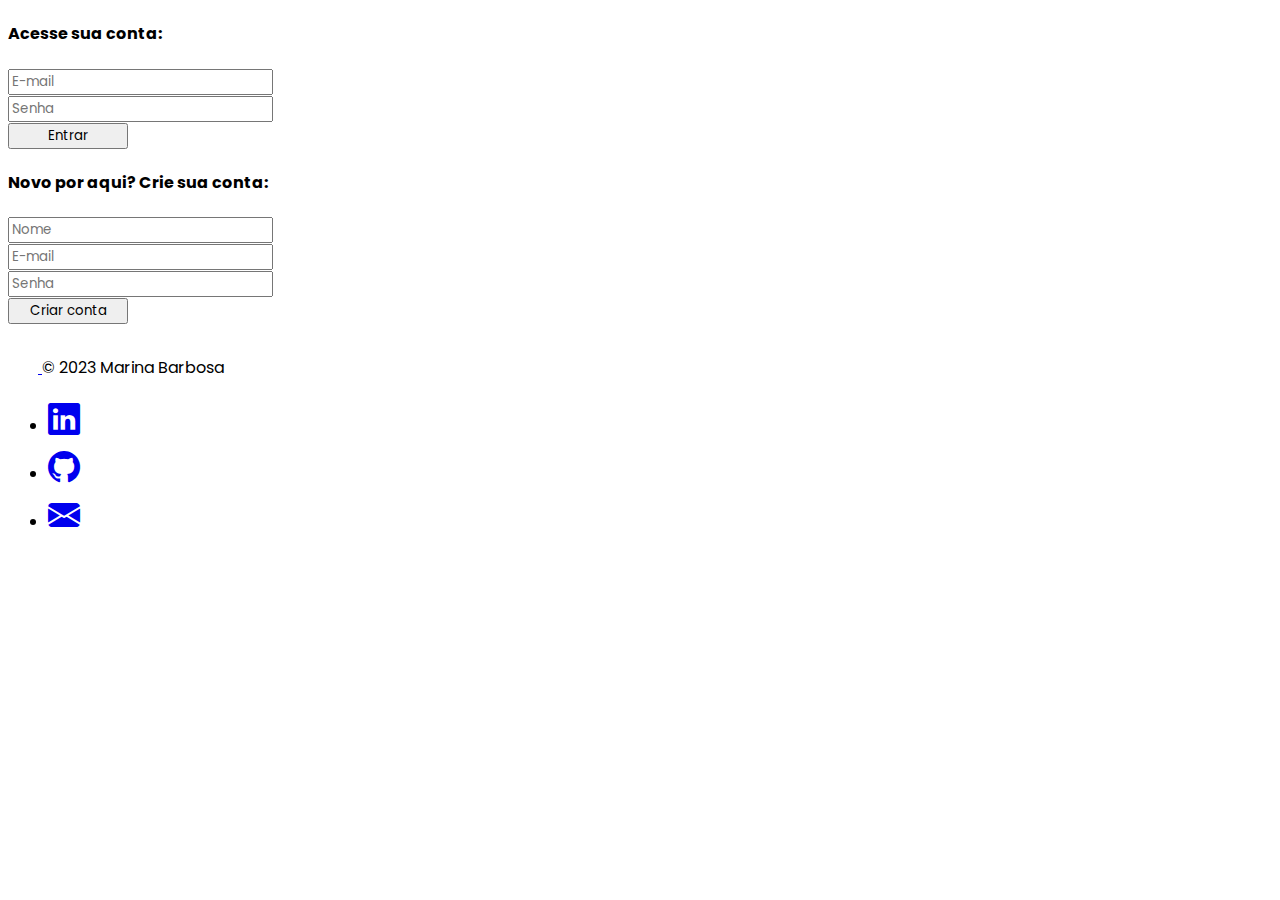
==== index.html @ 3233a224 "first commit" ====
<!doctype html>
<html lang="pt-br">

<head>
    <meta charset="utf-8">
    <meta name="viewport" content="width=device-width, initial-scale=1">
    <link rel="shortcut icon" href="./assets/favicon-task.png" type="image/x-icon">
    <title>Home</title>

    <link href="https://cdn.jsdelivr.net/npm/bootstrap@5.3.2/dist/css/bootstrap.min.css" rel="stylesheet"
        integrity="sha384-T3c6CoIi6uLrA9TneNEoa7RxnatzjcDSCmG1MXxSR1GAsXEV/Dwwykc2MPK8M2HN" crossorigin="anonymous">
    <link rel="stylesheet" href="https://cdn.jsdelivr.net/npm/bootstrap-icons@1.11.1/font/bootstrap-icons.css">

    <link rel="stylesheet" href="styles/style.css">
    <script src="scripts/main.js"></script>    
    
</head>

<body>    

    <main class="vh-100 d-flex flex-column justify-content-between">


        <div class="d-flex align-items-center h-100 mx-auto">            

            <div class="col-12 col-lg-6">
                <div id="forms-home" class="">

                    <!-- LOGIN -->
                    <div id="login" class="mb-5">
                        <h4 class="py-3">Acesse sua conta:</h4>
                        <div class="mb-3">
                            <input type="email" class="form-control" id="loginEmail" placeholder="E-mail">
                        </div>
                        <div class="mb-3">
                            <input type="password" class="form-control" id="loginPassword" placeholder="Senha">
                        </div>
                        <button id="signInButton" class="btn btn-primary btn-custom">Entrar</button>
                    </div>

                    <!-- SIGN UP -->
                    <div id="signUp">
                        <h4 class="py-3">Novo por aqui? Crie sua conta:</h4>
                        <div class="mb-3">
                            <input type="text" class="form-control" id="signupName" placeholder="Nome">
                        </div>
                        <div class="mb-3">
                            <input type="email" class="form-control" id="signupEmail" placeholder="E-mail">
                        </div>
                        <div class="mb-3">
                            <input type="password" class="form-control" id="signupPassword" placeholder="Senha">
                        </div>
                        <button id="signUpButton" class="btn btn-primary btn-custom">Criar conta</button>
                    </div>

                </div>
            </div>

            <!-- IMG -->
            <div id="img" class="col-12 col-lg-6">
                <img class="img-fluid" src="./assets/todolist-storyset.gif" alt="" srcset="">
            </div>

        </div>


        <!-- FOOTER -->
        <div class="container">
            <footer class="d-flex flex-wrap justify-content-between align-items-center py-3 mt-4 border-top">
                <div class="col-md-4 d-flex align-items-center">
                    <a href="/" class="mb- me-2 mb-md-0 text-body-secondary text-decoration-none lh-1">
                        <svg class="bi" width="30" height="24">
                            <use xlink:href="#bootstrap" />
                        </svg>
                    </a>
                    <span class="mb- mb-md-0 text-body-secondary">&copy; 2023 Marina Barbosa</span>
                </div>

                <ul class="nav col-md-4 justify-content-end list-unstyled d-flex">
                    <li class="ms-3"><a class="text-body-secondary"
                            href="https://www.linkedin.com/in/marina-barbosa-exp/" target="_blank"><i
                                class="bi bi-linkedin" style="font-size: 2em;"></i></a></li>
                    <li class="ms-3"><a class="text-body-secondary" href="https://github.com/marina-barbosa"
                            target="_blank"><i class="bi bi-github" style="font-size: 2em;"></i></a></li>
                    <li class="ms-3"><a class="text-body-secondary" href="mailto:marinabarbosa.exp@gmail.com"
                            target="_blank"><i class="bi bi-envelope-fill" style="font-size: 2em;"></i></a></li>
                </ul>
            </footer>
        </div>

    </main>

    <script src="https://cdn.jsdelivr.net/npm/bootstrap@5.3.2/dist/js/bootstrap.bundle.min.js"
        integrity="sha384-C6RzsynM9kWDrMNeT87bh95OGNyZPhcTNXj1NW7RuBCsyN/o0jlpcV8Qyq46cDfL"
        crossorigin="anonymous"></script>


</body>

</html>
---- styles/style.css ----
@import url('https://fonts.googleapis.com/css2?family=Poppins:wght@400;600;700;800&display=swap');

* {
    font-family: 'Poppins', 'Arial', sans-serif;
}


:root {
    --pana: #ff725e;
    --pana-l: #fff1ef;
    --cinza-l: #edf2f7;
    --branco: #fff;

    --laranja: #fc6520;    
    --cinza: #333;
    --preto: #1b1b1b;
    --laranja-l: #ffe7d0;

    /* --azul: primary */
    --verde: #49c7a1;
    --vermelho: #b83b5e;

    --amarelo: #FAD961;
    --laranja-d: #F76B1C;    
}

#forms-home {
    width: 80%;
    max-width: 100%;
}

.btn-custom {
    width: 120px;
}

#task-manager,
#my-table {
    width: 60%;
}

.open-modal {
    cursor: pointer;
}

.btn-custom-b {
    width: 200px;
}
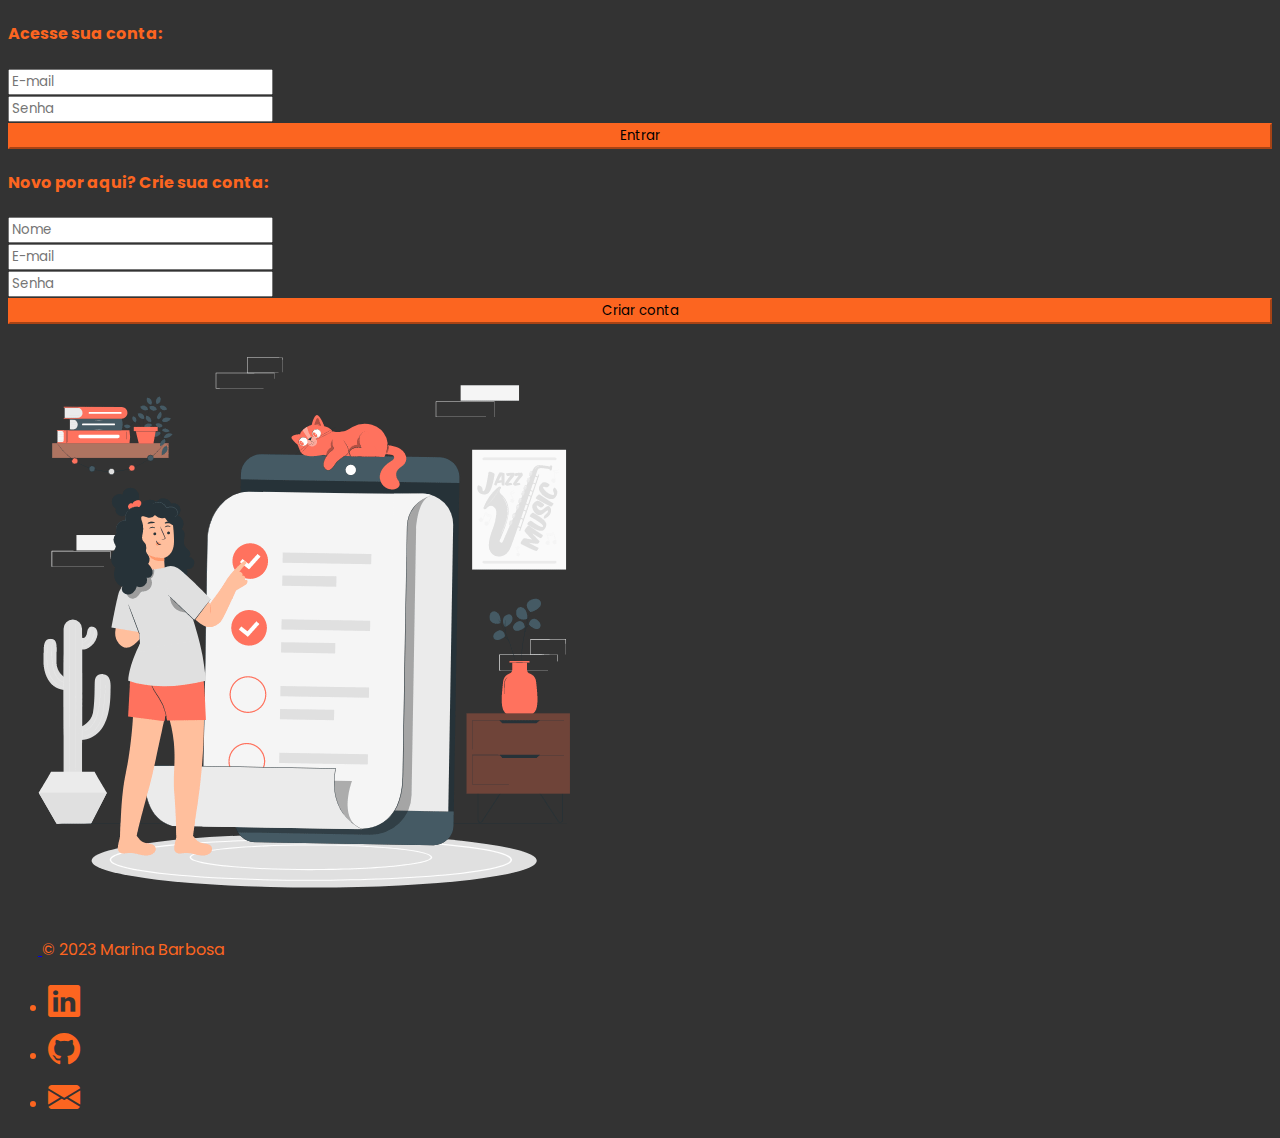
==== commit 7ce65d0c: "fix bug and add some styles" ====
--- a/index.html
+++ b/index.html
@@ -12,19 +12,20 @@
     <link rel="stylesheet" href="https://cdn.jsdelivr.net/npm/bootstrap-icons@1.11.1/font/bootstrap-icons.css">
 
     <link rel="stylesheet" href="styles/style.css">
+    <link rel="stylesheet" href="styles/home.css">
     <script src="scripts/main.js"></script>    
     
 </head>
 
 <body>    
 
-    <main class="vh-100 d-flex flex-column justify-content-between">
+    <main class="vh-100 d-flex flex-column ">
 
 
-        <div class="d-flex align-items-center h-100 mx-auto">            
+        <div class="d-flex align-items-center h-100 home">            
 
-            <div class="col-12 col-lg-6">
-                <div id="forms-home" class="">
+            <div class="col-12 col-lg-6 d-flex flex-column align-items-center">
+                <div id="forms-home" class="w-40">
 
                     <!-- LOGIN -->
                     <div id="login" class="mb-5">
@@ -57,32 +58,32 @@
             </div>
 
             <!-- IMG -->
-            <div id="img" class="col-12 col-lg-6">
-                <img class="img-fluid" src="./assets/todolist-storyset.gif" alt="" srcset="">
+            <div id="img" class="col-12 col-lg-6 d-flex">
+                <img class="img-fluid" src="./assets/todolist-storyset-dark-600.gif" alt="" srcset="">
             </div>
 
         </div>
 
 
         <!-- FOOTER -->
-        <div class="container">
-            <footer class="d-flex flex-wrap justify-content-between align-items-center py-3 mt-4 border-top">
-                <div class="col-md-4 d-flex align-items-center">
-                    <a href="/" class="mb- me-2 mb-md-0 text-body-secondary text-decoration-none lh-1">
+        <div class="container d-flex justify-content-center">
+            <footer class="d-flex flex-wrap justify-content-between align-items-center py-3 mt-4 border-top col-10 col-md-11 col-lxx-6">
+                <div class="col-md-4 d-flex">
+                    <a href="/" class="mb-md-0 text-body-secondary text-decoration-none lh-1">
                         <svg class="bi" width="30" height="24">
                             <use xlink:href="#bootstrap" />
                         </svg>
                     </a>
-                    <span class="mb- mb-md-0 text-body-secondary">&copy; 2023 Marina Barbosa</span>
+                    <span class="mb-md-0 text-body-secondary rights">&copy; 2023 Marina Barbosa</span>
                 </div>
 
-                <ul class="nav col-md-4 justify-content-end list-unstyled d-flex">
-                    <li class="ms-3"><a class="text-body-secondary"
+                <ul class="nav col-md-4  justify-content-end list-unstyled d-flex">
+                    <li class=""><a class="text-body-secondary"
                             href="https://www.linkedin.com/in/marina-barbosa-exp/" target="_blank"><i
                                 class="bi bi-linkedin" style="font-size: 2em;"></i></a></li>
                     <li class="ms-3"><a class="text-body-secondary" href="https://github.com/marina-barbosa"
                             target="_blank"><i class="bi bi-github" style="font-size: 2em;"></i></a></li>
-                    <li class="ms-3"><a class="text-body-secondary" href="mailto:marinabarbosa.exp@gmail.com"
+                    <li class="ms-3 me-3"><a class="text-body-secondary" href="mailto:marinabarbosa.exp@gmail.com"
                             target="_blank"><i class="bi bi-envelope-fill" style="font-size: 2em;"></i></a></li>
                 </ul>
             </footer>
--- a/styles/style.css
+++ b/styles/style.css
@@ -23,26 +23,4 @@
 
     --amarelo: #FAD961;
     --laranja-d: #F76B1C;    
-}
-
-#forms-home {
-    width: 80%;
-    max-width: 100%;
-}
-
-.btn-custom {
-    width: 120px;
-}
-
-#task-manager,
-#my-table {
-    width: 60%;
-}
-
-.open-modal {
-    cursor: pointer;
-}
-
-.btn-custom-b {
-    width: 200px;
 }--- a/styles/home.css
+++ b/styles/home.css
@@ -0,0 +1,49 @@
+body {
+    background: var(--cinza);
+    color: var(--laranja);
+}
+
+/* .home {
+    padding-left: 15rem;
+    padding-right: 15rem;
+} */
+
+#signUpButton,
+#signInButton {
+    width: 100%;
+}
+
+.btn-custom {
+    background-color: var(--laranja);
+    border-color: var(--laranja);
+}
+
+.btn-custom:hover {
+    background-color: var(--pana);
+    border-color: var(--laranja-l);
+}
+
+.bi,
+.rights {
+    color: var(--laranja) !important;
+}
+
+
+
+@media screen and (max-width: 990px) {
+    #img {
+        display: none !important;        
+    }
+}
+
+@media screen and (min-width: 990px) and (max-width: 1350px) {
+    #img {
+        padding-right: 5rem !important;
+    }
+}
+
+@media screen and (min-width: 1351px) {    
+    #forms-home {
+        padding-left: 15% !important;
+    }
+}
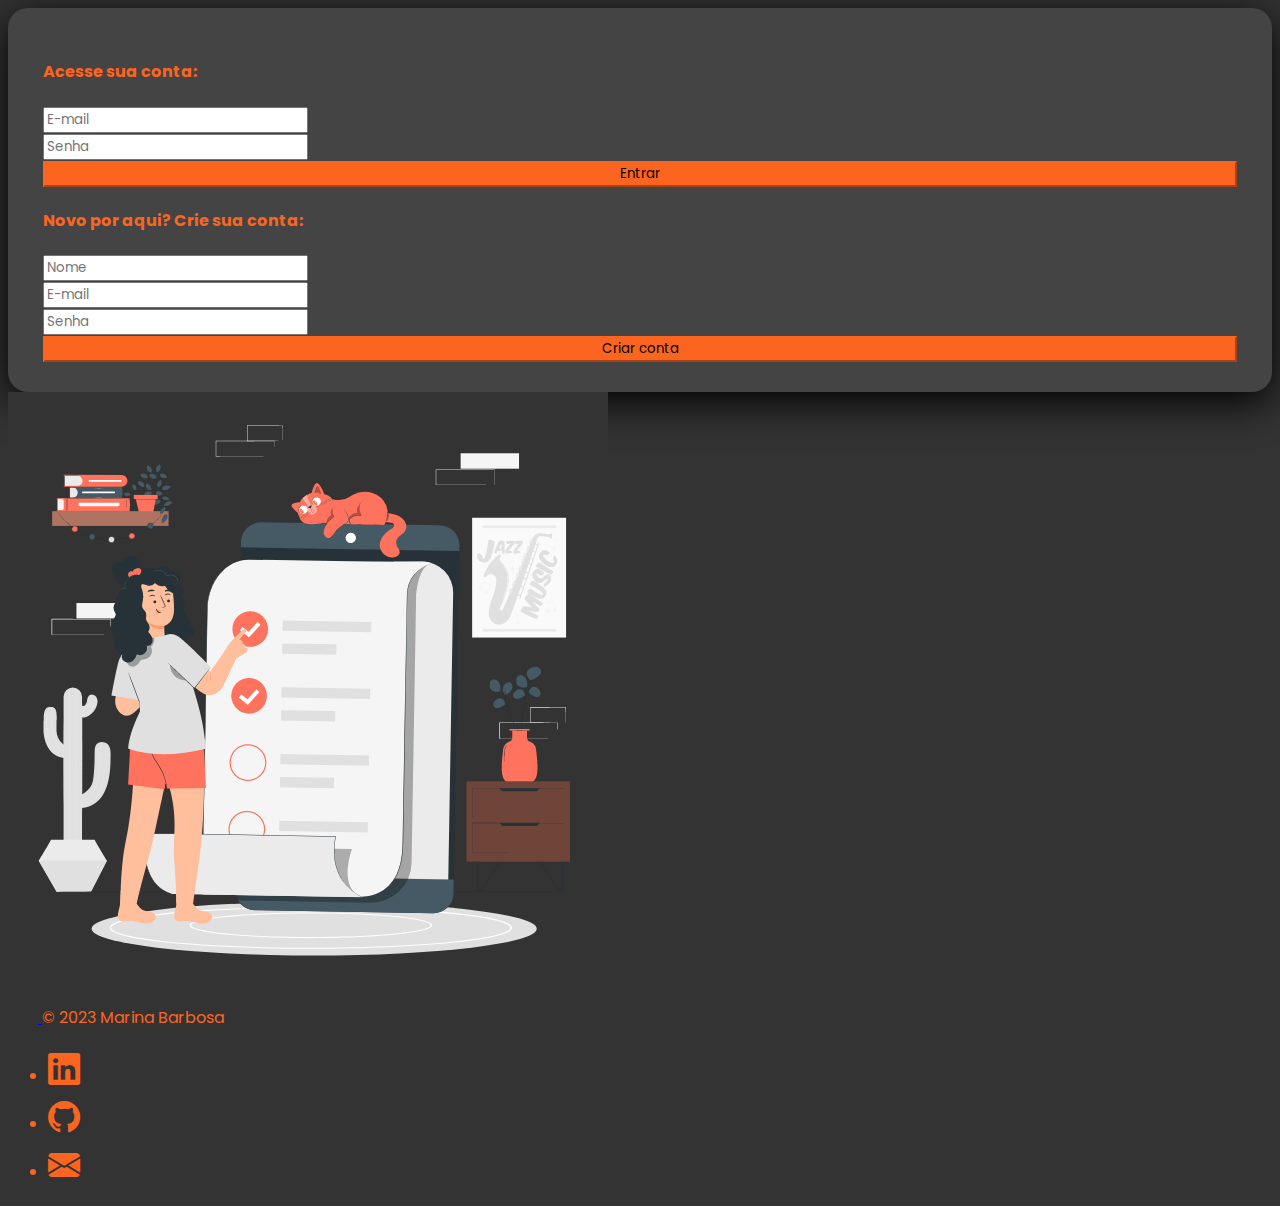
==== commit 2f24ca3a: "stryle: card login" ====
--- a/index.html
+++ b/index.html
@@ -25,35 +25,34 @@
         <div class="d-flex align-items-center h-100 home">            
 
             <div class="col-12 col-lg-6 d-flex flex-column align-items-center">
-                <div id="forms-home" class="w-40">
-
-                    <!-- LOGIN -->
-                    <div id="login" class="mb-5">
-                        <h4 class="py-3">Acesse sua conta:</h4>
-                        <div class="mb-3">
-                            <input type="email" class="form-control" id="loginEmail" placeholder="E-mail">
+                <div class="card-login">
+                    <div id="forms-home" class="w-40">
+                        <!-- LOGIN -->
+                        <div id="login" class="mb-5">
+                            <h4 class="pb-3">Acesse sua conta:</h4>
+                            <div class="mb-3">
+                                <input type="email" class="form-control" id="loginEmail" placeholder="E-mail">
+                            </div>
+                            <div class="mb-3">
+                                <input type="password" class="form-control" id="loginPassword" placeholder="Senha">
+                            </div>
+                            <button id="signInButton" class="btn btn-primary btn-custom">Entrar</button>
                         </div>
-                        <div class="mb-3">
-                            <input type="password" class="form-control" id="loginPassword" placeholder="Senha">
+                        <!-- SIGN UP -->
+                        <div id="signUp">
+                            <h4 class="py-3">Novo por aqui? Crie sua conta:</h4>
+                            <div class="mb-3">
+                                <input type="text" class="form-control" id="signupName" placeholder="Nome">
+                            </div>
+                            <div class="mb-3">
+                                <input type="email" class="form-control" id="signupEmail" placeholder="E-mail">
+                            </div>
+                            <div class="mb-3">
+                                <input type="password" class="form-control" id="signupPassword" placeholder="Senha">
+                            </div>
+                            <button id="signUpButton" class="btn btn-primary btn-custom">Criar conta</button>
                         </div>
-                        <button id="signInButton" class="btn btn-primary btn-custom">Entrar</button>
                     </div>
-
-                    <!-- SIGN UP -->
-                    <div id="signUp">
-                        <h4 class="py-3">Novo por aqui? Crie sua conta:</h4>
-                        <div class="mb-3">
-                            <input type="text" class="form-control" id="signupName" placeholder="Nome">
-                        </div>
-                        <div class="mb-3">
-                            <input type="email" class="form-control" id="signupEmail" placeholder="E-mail">
-                        </div>
-                        <div class="mb-3">
-                            <input type="password" class="form-control" id="signupPassword" placeholder="Senha">
-                        </div>
-                        <button id="signUpButton" class="btn btn-primary btn-custom">Criar conta</button>
-                    </div>
-
                 </div>
             </div>
 
--- a/styles/home.css
+++ b/styles/home.css
@@ -28,6 +28,13 @@
     color: var(--laranja) !important;
 }
 
+.card-login {
+    background-color: #444;
+    padding: 30px 35px;
+    border-radius: 20px;
+    box-shadow: 0px 10px 40px #000000;
+}
+
 
 
 @media screen and (max-width: 990px) {
@@ -43,7 +50,7 @@
 }
 
 @media screen and (min-width: 1351px) {    
-    #forms-home {
-        padding-left: 15% !important;
+    .card-login {
+        margin-left: 25% !important;
     }
 }
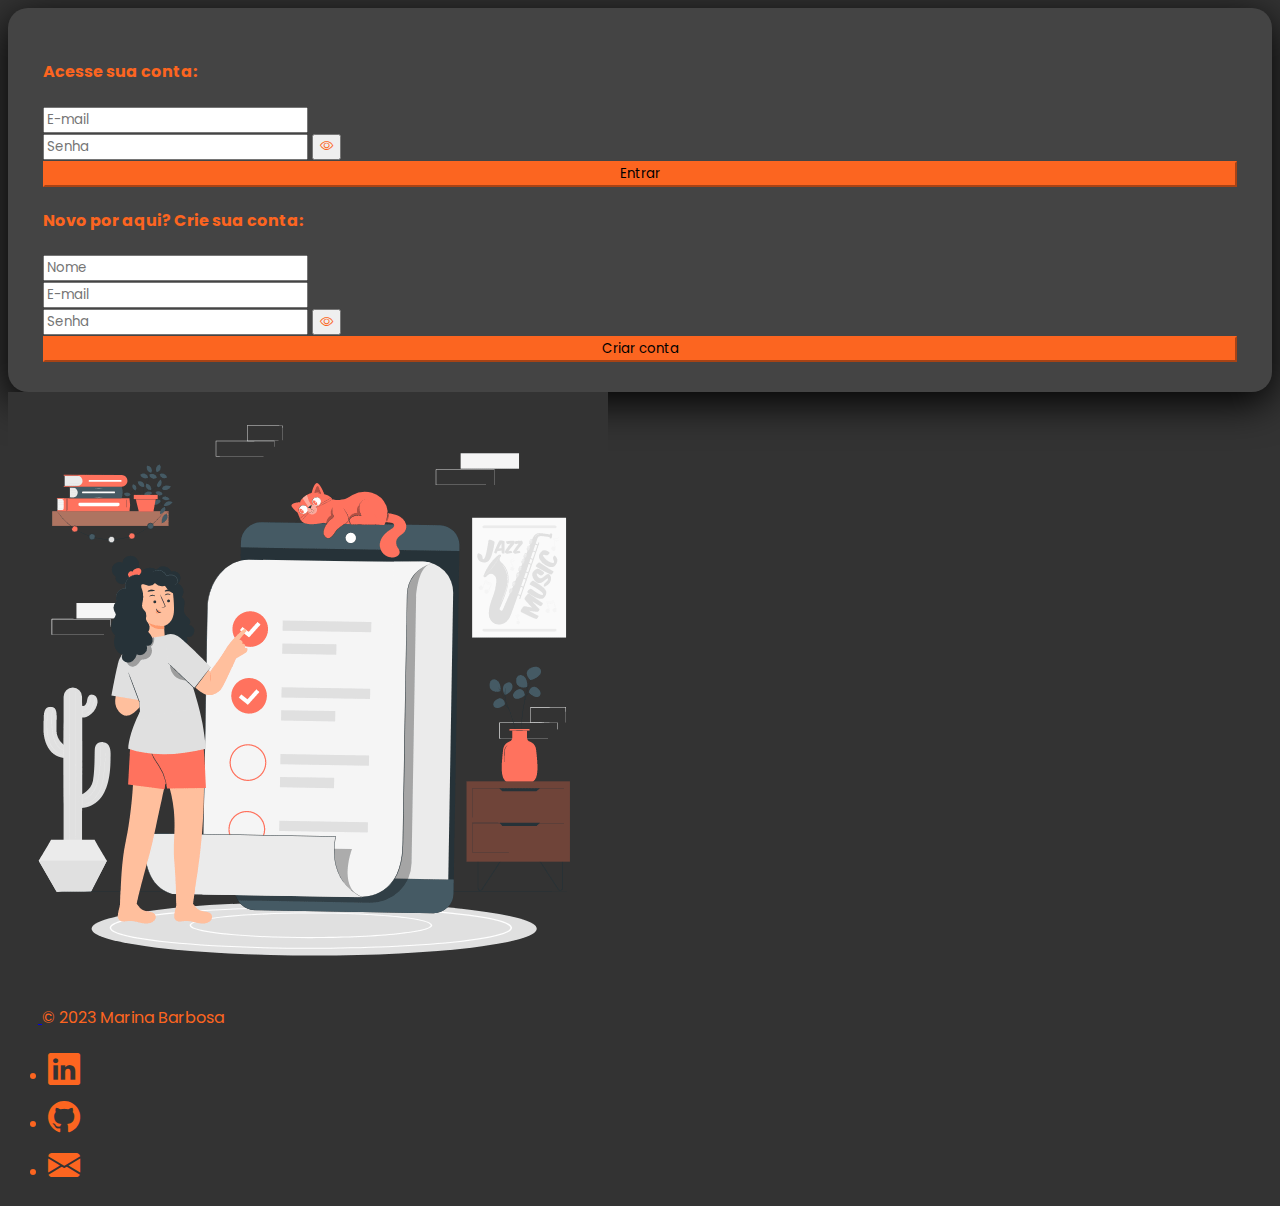
==== commit 635f4f77: "feat: bi bi eye" ====
--- a/index.html
+++ b/index.html
@@ -19,7 +19,7 @@
 
 <body>    
 
-    <main class="vh-100 d-flex flex-column ">
+    <main class="vh-100 d-flex flex-column mx-auto">
 
 
         <div class="d-flex align-items-center h-100 home">            
@@ -33,10 +33,11 @@
                             <div class="mb-3">
                                 <input type="email" class="form-control" id="loginEmail" placeholder="E-mail">
                             </div>
-                            <div class="mb-3">
+                            <div class="input-group mb-3">
                                 <input type="password" class="form-control" id="loginPassword" placeholder="Senha">
+                                <button class="btn btn-outline-light bi bi-eye toggle-password-btn" type="button"></button>
                             </div>
-                            <button id="signInButton" class="btn btn-primary btn-custom">Entrar</button>
+                            <button id="signInButton" class="btn btn-outline-light btn-custom">Entrar</button>
                         </div>
                         <!-- SIGN UP -->
                         <div id="signUp">
@@ -47,8 +48,9 @@
                             <div class="mb-3">
                                 <input type="email" class="form-control" id="signupEmail" placeholder="E-mail">
                             </div>
-                            <div class="mb-3">
+                            <div class="input-group mb-3">
                                 <input type="password" class="form-control" id="signupPassword" placeholder="Senha">
+                                <button class="btn btn-outline-light bi bi-eye toggle-password-btn" type="button"></button>
                             </div>
                             <button id="signUpButton" class="btn btn-primary btn-custom">Criar conta</button>
                         </div>
--- a/styles/style.css
+++ b/styles/style.css
@@ -16,10 +16,11 @@
     --cinza: #333;
     --preto: #1b1b1b;
     --laranja-l: #ffe7d0;
-
-    /* --azul: primary */
-    --verde: #49c7a1;
-    --vermelho: #b83b5e;
+    
+    --verde: #1d926f;
+    --verde-l: #49c7a1;
+    --vermelho: #b9383f;
+    --vermelho-l: #ca7579;
 
     --amarelo: #FAD961;
     --laranja-d: #F76B1C;    
--- a/styles/home.css
+++ b/styles/home.css
@@ -1,6 +1,10 @@
-body {
+body {    
     background: var(--cinza);
     color: var(--laranja);
+}
+
+main{
+    max-width: 1981px;
 }
 
 /* .home {
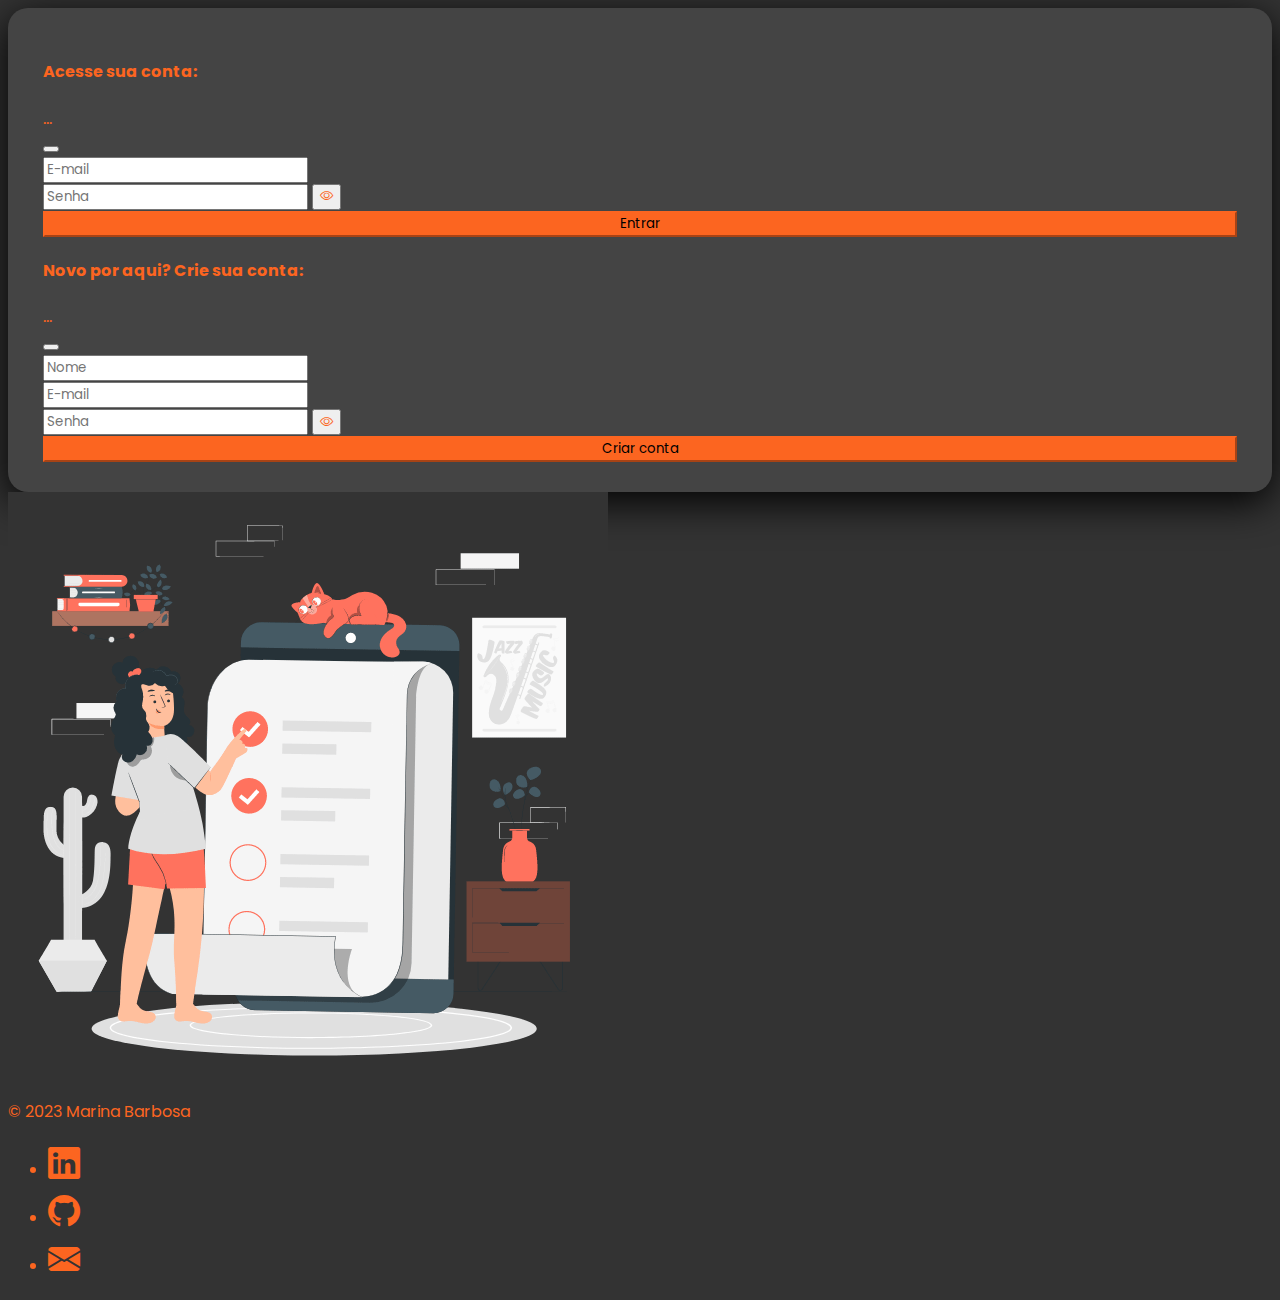
==== commit 2dfe3bbd: "feat: login validation" ====
--- a/index.html
+++ b/index.html
@@ -2,99 +2,110 @@
 <html lang="pt-br">
 
 <head>
-    <meta charset="utf-8">
-    <meta name="viewport" content="width=device-width, initial-scale=1">
-    <link rel="shortcut icon" href="./assets/favicon-task.png" type="image/x-icon">
-    <title>Home</title>
+  <meta charset="utf-8">
+  <meta name="viewport" content="width=device-width, initial-scale=1">
+  <link rel="shortcut icon" href="./assets/favicon-task.png" type="image/x-icon">
+  <title>Home</title>
 
-    <link href="https://cdn.jsdelivr.net/npm/bootstrap@5.3.2/dist/css/bootstrap.min.css" rel="stylesheet"
-        integrity="sha384-T3c6CoIi6uLrA9TneNEoa7RxnatzjcDSCmG1MXxSR1GAsXEV/Dwwykc2MPK8M2HN" crossorigin="anonymous">
-    <link rel="stylesheet" href="https://cdn.jsdelivr.net/npm/bootstrap-icons@1.11.1/font/bootstrap-icons.css">
+  <link href="https://cdn.jsdelivr.net/npm/bootstrap@5.3.2/dist/css/bootstrap.min.css" rel="stylesheet"
+    integrity="sha384-T3c6CoIi6uLrA9TneNEoa7RxnatzjcDSCmG1MXxSR1GAsXEV/Dwwykc2MPK8M2HN" crossorigin="anonymous">
+  <link rel="stylesheet" href="https://cdn.jsdelivr.net/npm/bootstrap-icons@1.11.1/font/bootstrap-icons.css">
 
-    <link rel="stylesheet" href="styles/style.css">
-    <link rel="stylesheet" href="styles/home.css">
-    <script src="scripts/main.js"></script>    
-    
+  <link rel="stylesheet" href="styles/style.css">
+  <link rel="stylesheet" href="styles/home.css">
+
 </head>
 
-<body>    
+<body>
 
-    <main class="vh-100 d-flex flex-column mx-auto">
+  <main class="vh-100 d-flex flex-column mx-auto">
 
 
-        <div class="d-flex align-items-center h-100 home">            
+    <div class="d-flex align-items-center h-100 home">
 
-            <div class="col-12 col-lg-6 d-flex flex-column align-items-center">
-                <div class="card-login">
-                    <div id="forms-home" class="w-40">
-                        <!-- LOGIN -->
-                        <div id="login" class="mb-5">
-                            <h4 class="pb-3">Acesse sua conta:</h4>
-                            <div class="mb-3">
-                                <input type="email" class="form-control" id="loginEmail" placeholder="E-mail">
-                            </div>
-                            <div class="input-group mb-3">
-                                <input type="password" class="form-control" id="loginPassword" placeholder="Senha">
-                                <button class="btn btn-outline-light bi bi-eye toggle-password-btn" type="button"></button>
-                            </div>
-                            <button id="signInButton" class="btn btn-outline-light btn-custom">Entrar</button>
-                        </div>
-                        <!-- SIGN UP -->
-                        <div id="signUp">
-                            <h4 class="py-3">Novo por aqui? Crie sua conta:</h4>
-                            <div class="mb-3">
-                                <input type="text" class="form-control" id="signupName" placeholder="Nome">
-                            </div>
-                            <div class="mb-3">
-                                <input type="email" class="form-control" id="signupEmail" placeholder="E-mail">
-                            </div>
-                            <div class="input-group mb-3">
-                                <input type="password" class="form-control" id="signupPassword" placeholder="Senha">
-                                <button class="btn btn-outline-light bi bi-eye toggle-password-btn" type="button"></button>
-                            </div>
-                            <button id="signUpButton" class="btn btn-primary btn-custom">Criar conta</button>
-                        </div>
-                    </div>
-                </div>
+      <div class="col-12 col-lg-6 d-flex flex-column align-items-center">
+        <div class="card-login">
+          <div id="forms-home" class="w-40">
+            <!-- LOGIN -->
+            <div id="login" class="mb-5">
+              <h4 class="pb-3">Acesse sua conta:</h4>
+
+              <div id="feedbackSignIn" class="d-none alert alert-dismissible" role="alert">
+                <div>...</div>
+                <button type="button" class="btn-close" data-bs-dismiss="alert" aria-label="Close"></button>
+              </div>
+
+              <div class="mb-3">
+                <input type="email" class="form-control" id="loginEmail" placeholder="E-mail">
+              </div>
+              <div class="input-group mb-3">
+                <input type="password" class="form-control" id="loginPassword" placeholder="Senha">
+                <button class="btn btn-outline-light bi bi-eye toggle-password-btn" type="button"></button>
+              </div>
+              <button id="signInButton" class="btn btn-outline-light btn-custom">Entrar</button>
             </div>
+            <!-- SIGN UP -->
+            <div id="signUp">
+              <h4 class="py-3">Novo por aqui? Crie sua conta:</h4>
 
-            <!-- IMG -->
-            <div id="img" class="col-12 col-lg-6 d-flex">
-                <img class="img-fluid" src="./assets/todolist-storyset-dark-600.gif" alt="" srcset="">
+              <div id="msgFeedback" class="d-none alert alert-dismissible" role="alert">
+                <div>...</div>
+                <button type="button" class="btn-close" data-bs-dismiss="alert" aria-label="Close"></button>
+              </div>
+
+              <div class="mb-3">
+                <input type="text" class="form-control" id="signupName" placeholder="Nome">
+
+              </div>
+              <div class="mb-3">
+                <input type="email" class="form-control" id="signupEmail" placeholder="E-mail">
+              </div>
+              <div class="input-group mb-3">
+                <input type="password" class="form-control" id="signupPassword" placeholder="Senha">
+                <button class="btn btn-outline-light bi bi-eye toggle-password-btn" type="button"></button>
+              </div>
+              <button id="signUpButton" class="btn btn-outline-light btn-custom">Criar conta</button>
             </div>
+          </div>
+        </div>
+      </div>
 
+      <!-- IMG -->
+      <div id="img" class="col-12 col-lg-6 d-flex">
+        <img class="img-fluid" src="./assets/todolist-storyset-dark-600.gif" alt="" srcset="">
+      </div>
+
+    </div>
+
+
+    <!-- FOOTER -->
+    <div class="container d-flex justify-content-center">
+      <footer
+        class="d-flex flex-wrap justify-content-between align-items-center py-3 mt-4 border-top col-10 col-md-11 col-lxx-6">
+
+        <div class="col-md-4 d-flex">
+          <span class="mb-md-0 text-body-secondary rights">&copy; 2023 Marina Barbosa</span>
         </div>
 
+        <ul class="nav col-md-4  justify-content-end list-unstyled d-flex">
+          <li class=""><a class="text-body-secondary" href="https://www.linkedin.com/in/marina-barbosa-exp/"
+              target="_blank"><i class="bi bi-linkedin" style="font-size: 2em;"></i></a></li>
+          <li class="ms-3"><a class="text-body-secondary" href="https://github.com/marina-barbosa" target="_blank"><i
+                class="bi bi-github" style="font-size: 2em;"></i></a></li>
+          <li class="ms-3 me-3"><a class="text-body-secondary" href="mailto:marinabarbosa.exp@gmail.com"
+              target="_blank"><i class="bi bi-envelope-fill" style="font-size: 2em;"></i></a></li>
+        </ul>
+      </footer>
+    </div>
 
-        <!-- FOOTER -->
-        <div class="container d-flex justify-content-center">
-            <footer class="d-flex flex-wrap justify-content-between align-items-center py-3 mt-4 border-top col-10 col-md-11 col-lxx-6">
-                <div class="col-md-4 d-flex">
-                    <a href="/" class="mb-md-0 text-body-secondary text-decoration-none lh-1">
-                        <svg class="bi" width="30" height="24">
-                            <use xlink:href="#bootstrap" />
-                        </svg>
-                    </a>
-                    <span class="mb-md-0 text-body-secondary rights">&copy; 2023 Marina Barbosa</span>
-                </div>
+  </main>
 
-                <ul class="nav col-md-4  justify-content-end list-unstyled d-flex">
-                    <li class=""><a class="text-body-secondary"
-                            href="https://www.linkedin.com/in/marina-barbosa-exp/" target="_blank"><i
-                                class="bi bi-linkedin" style="font-size: 2em;"></i></a></li>
-                    <li class="ms-3"><a class="text-body-secondary" href="https://github.com/marina-barbosa"
-                            target="_blank"><i class="bi bi-github" style="font-size: 2em;"></i></a></li>
-                    <li class="ms-3 me-3"><a class="text-body-secondary" href="mailto:marinabarbosa.exp@gmail.com"
-                            target="_blank"><i class="bi bi-envelope-fill" style="font-size: 2em;"></i></a></li>
-                </ul>
-            </footer>
-        </div>
+  <script src="https://cdn.jsdelivr.net/npm/bootstrap@5.3.2/dist/js/bootstrap.bundle.min.js"
+    integrity="sha384-C6RzsynM9kWDrMNeT87bh95OGNyZPhcTNXj1NW7RuBCsyN/o0jlpcV8Qyq46cDfL"
+    crossorigin="anonymous"></script>
 
-    </main>
-
-    <script src="https://cdn.jsdelivr.net/npm/bootstrap@5.3.2/dist/js/bootstrap.bundle.min.js"
-        integrity="sha384-C6RzsynM9kWDrMNeT87bh95OGNyZPhcTNXj1NW7RuBCsyN/o0jlpcV8Qyq46cDfL"
-        crossorigin="anonymous"></script>
+  <script src="scripts/login.js"></script>
+  <script src="scripts/main.js"></script>
 
 
 </body>
